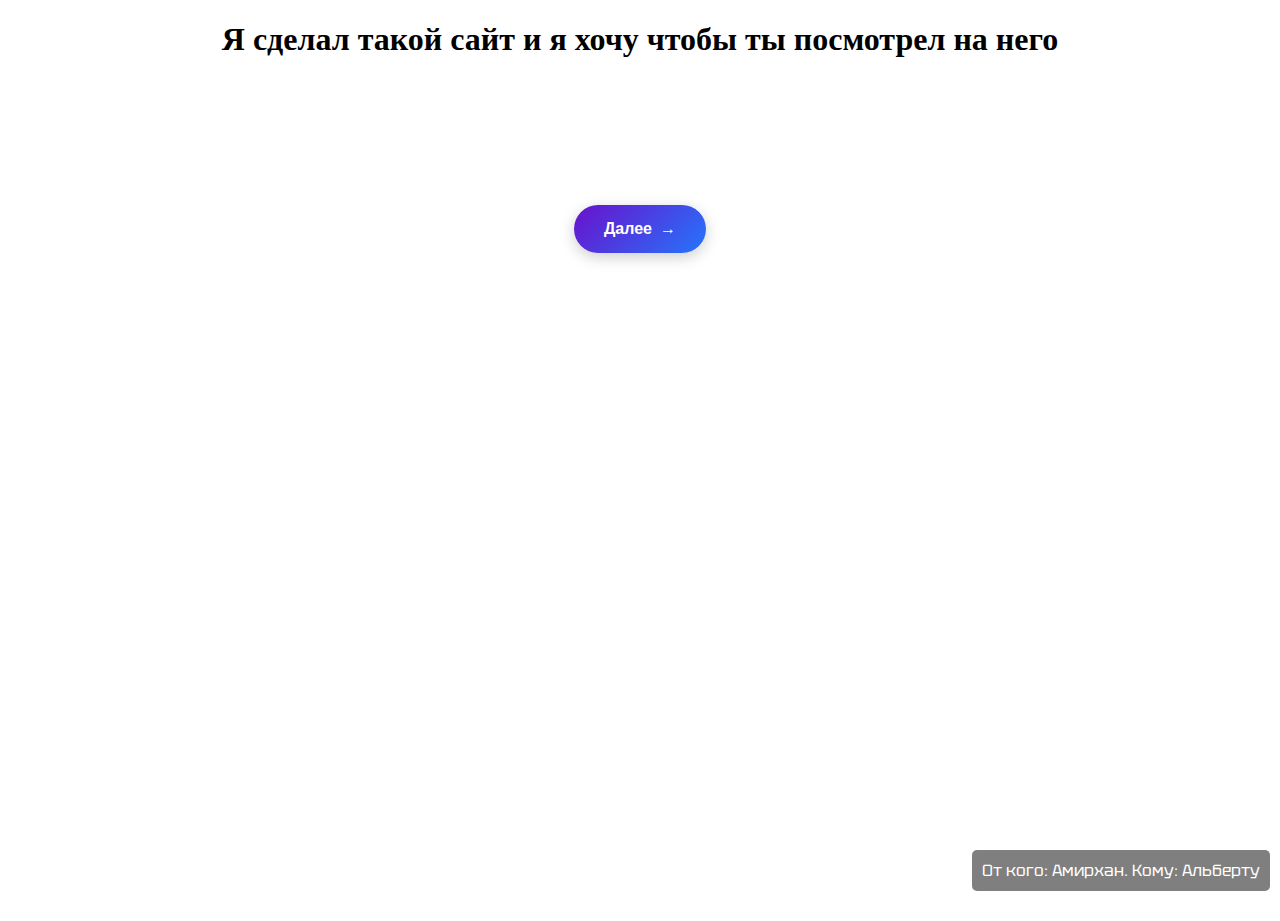
==== html/index.html @ 8376c3a6 "Add files via upload" ====
<!DOCTYPE html>
<html lang="ru">
<head>
    <meta charset="UTF-8">
    <meta name="viewport" content="width=device-width, initial-scale=1.0">
    <link rel="stylesheet" href="/css/style.css">
    <link rel="preconnect" href="https://fonts.googleapis.com">
<link rel="preconnect" href="https://fonts.gstatic.com" crossorigin>
<link href="https://fonts.googleapis.com/css2?family=Tektur:wght@400..900&display=swap" rel="stylesheet">
    <title>Для Альберта</title>
</head>
<body>
    <div class="center-top-text">
        <h1>Я сделал такой сайт и я хочу чтобы ты посмотрел на него</h1>
        <button onclick="window.location.href='twonumber.html'" class="fancy-button">Далее</button>
    <div>
    <div>
        <div class="toalbert">От кого: Амирхан. Кому: Альберту</div>
    </div>
</body>
</html>
---- css/style.css ----
body {
  margin: 0; /* Убираем отступы у body */
  height: 100vh; /* Высота на 100% экрана */
  position: relative; /* Устанавливаем относительное позиционирование для body */
  overflow: hidden; /* Отключаем прокрутку */
  background-image: url('/image/1679033005_bogatyr-club-p-smeshnoi-zadnii-fon-dlya-zuma-foni-instagr-21.jpg'); /* Устанавливаем фоновое изображение */
  background-size: cover; /* Покрывает весь экран */
  background-position: center; /* Центрируем изображение */
}

.center-top-text {
  text-align: center; /* Центрируем текст по горизонтали */
  margin-top: 20px; /* Отступ сверху */
}

  .fancy-button::after {
    content: "→"; /* Можно заменить на другую стрелку */
    margin-left: 8px; /* Отступ от текста */
    font-size: 16px; /* Размер стрелки */
  }

  .fancy-button {
    background: linear-gradient(135deg, #6a11cb, #2575fc); /* Градиент */
    border: none;
    border-radius: 30px; /* Закругленные края */
    color: #fff;
    padding: 15px 30px;
    font-size: 16px;
    font-weight: bold;
    cursor: pointer;
    transition: all 0.3s ease; /* Плавные переходы */
    box-shadow: 0px 4px 15px rgba(0, 0, 0, 0.2); /* Тень */
    margin-top: 125px;
  }
  
  /* Эффект при наведении */
  .fancy-button:hover {
    background: linear-gradient(135deg, #2575fc, #6a11cb); /* Перевернутый градиент */
    transform: scale(1.05); /* Увеличение кнопки */
    box-shadow: 0px 6px 20px rgba(0, 0, 0, 0.3); /* Усиленная тень */
  }
  
  /* Эффект при нажатии */
  .fancy-button:active {
    transform: scale(0.98); /* Легкое уменьшение при нажатии */
    box-shadow: 0px 4px 10px rgba(0, 0, 0, 0.2);
  }

  .toalbert {
    position: absolute; /* Абсолютное позиционирование */
    right: 0; /* Прикрепляем к левой границе */
    bottom: 0; /* Прикрепляем к нижней границе */
    color: white; /* Цвет текста */
    background-color: rgba(0, 0, 0, 0.5); /* Полупрозрачный фон для читаемости */
    padding: 10px; /* Отступы вокруг текста */
    border-radius: 5px; /* Закругленные углы */
    margin-right: 10px; /* Отступ от краев окна */
    margin-bottom: 30px;
    font-family: 'Tektur', sans-serif; /* Используем шрифт */
  }
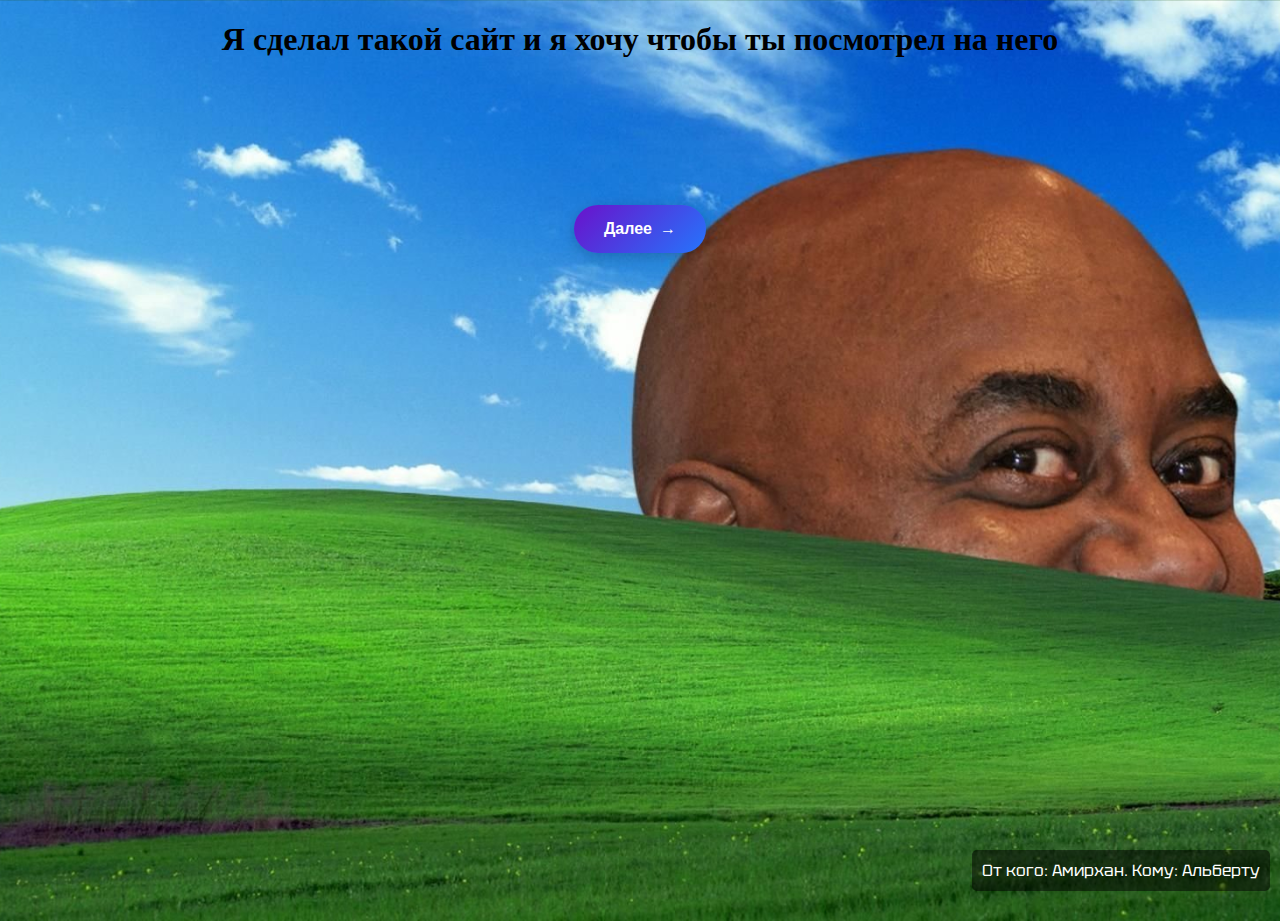
==== commit 6612ba6e: "Update index.html" ====
--- a/html/index.html
+++ b/html/index.html
@@ -12,10 +12,10 @@
 <body>
     <div class="center-top-text">
         <h1>Я сделал такой сайт и я хочу чтобы ты посмотрел на него</h1>
-        <button onclick="window.location.href='twonumber.html'" class="fancy-button">Далее</button>
+        <button onclick="window.location.href='/html/twonumber.html'" class="fancy-button">Далее</button>
     <div>
     <div>
         <div class="toalbert">От кого: Амирхан. Кому: Альберту</div>
     </div>
 </body>
-</html>+</html>
